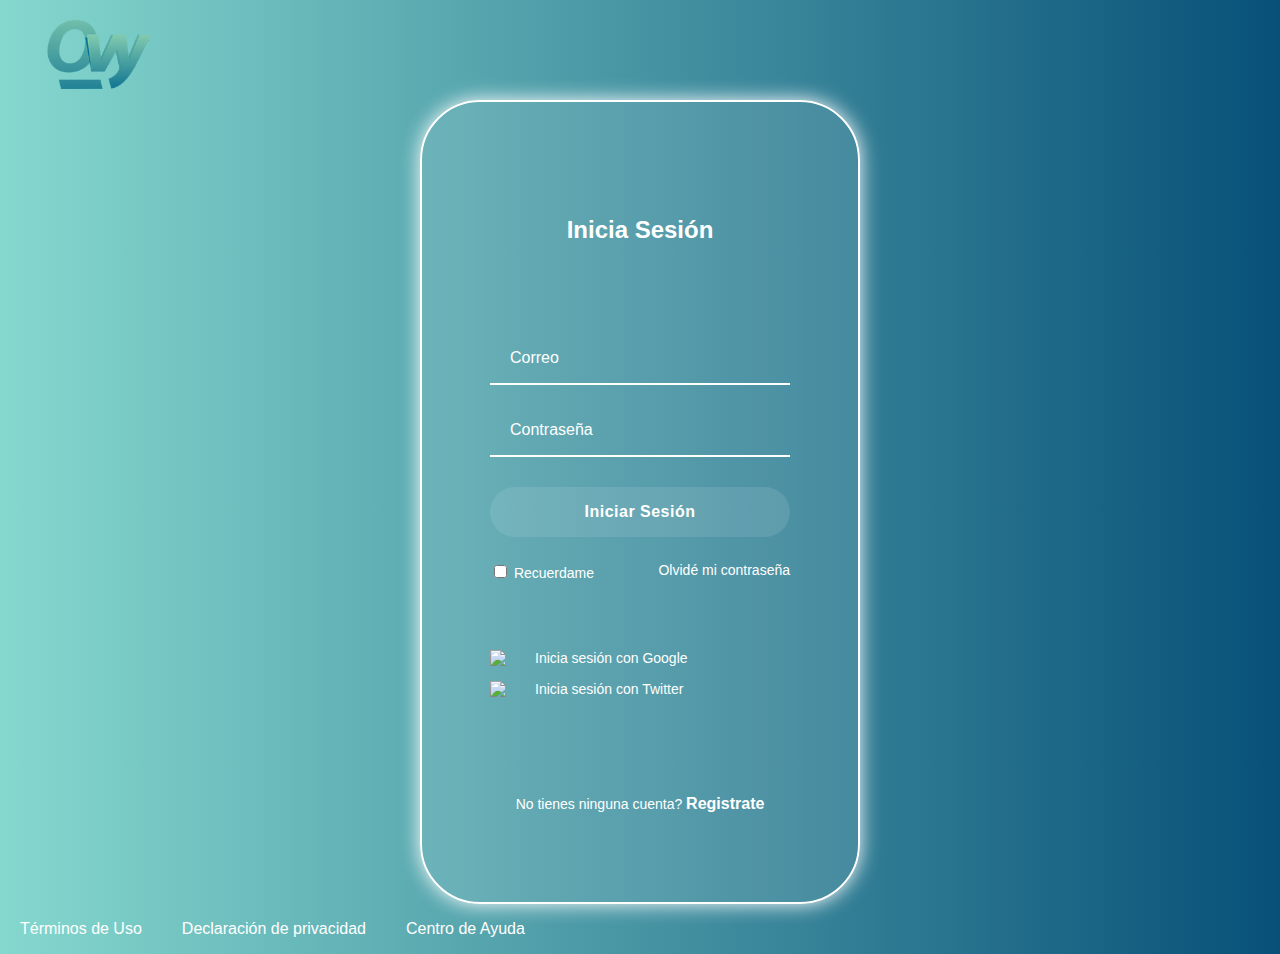
==== inicio_sesion/inicio_sesion.html @ 807104c1 "avance de proyecto" ====
<!DOCTYPE html>
<html lang="en">
<head>
    <meta charset="UTF-8">
    <meta http-equiv="X-UA-Compatible" content="IE=edge">
    <meta name="viewport" content="width=device-width, initial-scale=1.0">
    <title>Inicio Sesión</title>
   
    <link rel="stylesheet" href="style.css">
</head>
<body>
    <header class="header">
        <img class="header__img" src="../img/logo.png" alt="" />
      </header>

      <section class="login">
          <section class="login__container">
              <h2>Inicia Sesión</h2>
              <form class="login__container--form">
                  <input class="input" type="text" placeholder="Correo">
                  <input class="input" type="password" placeholder="Contraseña">
                  <button class="buttom">Iniciar Sesión</button>
                  <div class="login__container--remember-me">
                      <label>
                          <input type="checkbox" id="cbox1" value="checkbos"> Recuerdame
                      </label>
                      <a href="/">Olvidé mi contraseña</a>
                  </div>
              </form>
              <section class="login__container--social-media">
                  <div>
                    <img src="https://img.icons8.com/fluent/50/000000/google-logo.png"/>
                    Inicia sesión con Google
                  </div>
                  <div>
                    <img src="https://img.icons8.com/fluent/48/000000/twitter.png"/>
                    Inicia sesión con Twitter
                  </div>
              </section>
              <p class="login__container--register">
                  No tienes ninguna cuenta?
                  <a href="">Registrate</a>
              </p>
          </section>
      </section>
      <footer class="footer">
        <a href="/">Términos de Uso</a>
        <a href="/">Declaración de privacidad</a>
        <a href="/">Centro de Ayuda</a>
      </footer>
</body>
</html>
---- inicio_sesion/style.css ----
*{
    font-family: -apple-system, BlinkMacSystemFont, 'Segoe UI', Roboto, Oxygen, Ubuntu, Cantarell, 'Open Sans', 'Helvetica Neue', sans-serif;
}
body{
    margin: 0;
    background: #085078;  /* fallback for old browsers */
background: -webkit-linear-gradient(to right, #85D8CE, #085078);  /* Chrome 10-25, Safari 5.1-6 */
background: linear-gradient(to right, #85D8CE, #085078); /* W3C, IE 10+/ Edge, Firefox 16+, Chrome 26+, Opera 12+, Safari 7+ */

}
.header{
    width: 100%;
    height: 100px;
    
}
.header__img{
    width: 200px;
    margin-top: 20px;
}
.login{
    display: flex;
    align-items: center;
    justify-content: center;
    flex-direction: column;/* todos nuestros elementos se ubiquen de arriba a abaja */
    padding: 0px 30px;
    min-height: calc(100vh - 200px);
}
.login__container{
    background-color:rgba(255,255,255,0.1) ;
    border: 2px solid white;
    border-radius: 60px;
    color: white;
    padding: 60px 68px 40px;
    min-height: 700px;
    width: 300px;
    display: flex;
    justify-content: space-around;
    flex-direction: column;   
    text-align: center;
    box-shadow: 0 0 20px white;
}
.login__container--form{
    display: flex;
    flex-direction: column;
    
}
.login__container--form label{
 font-size: 14px;   
}
.login__container--remember-me{
    color: white;
    display: flex;
    justify-content: space-between;
    margin-top:15px ;
}
.login__container--remember-me a{
    color: white;
    font-size: 14px;
    text-decoration: none;
}

.login__container--remember-me a:hover{
    text-decoration: underline;
}
.login__container--social-media > div{
display: flex;
align-items: center;
font-size: 14px;
margin-bottom: 15px;
}
.login__container--social-media  img {
    width: 35px;
    margin-right: 10px;
}
.login__container--register{
    font-size: 14px;
}
.login__container--register a{
    font-size: 16px;
    color: white;
    font-weight: bold;
    text-decoration: none;
}
.login__container--register a:hover{
    text-decoration: underline;

}
.input{
    background-color:transparent ;
    border-top: 0px;
    border-left: 0px;
    border-right: 0px;
    border-bottom: 2px solid white;
  font-family: -apple-system, BlinkMacSystemFont, 'Segoe UI', Roboto, Oxygen, Ubuntu, Cantarell, 'Open Sans', 'Helvetica Neue', sans-serif;
    font-size: 16px;
    margin-bottom: 20px;
    padding: 0px 20px;
    outline: none;
    height: 50px;
}
::placeholder {
    color: white;
}
.buttom{
background-color:rgba(255, 255, 255, 0.1) ;
color: white;
height: 50px;
border:none;
border-radius: 25px;
cursor: pointer;
font-size: 16px;
font-weight: bold;
font-family: -apple-system, BlinkMacSystemFont, 'Segoe UI', Roboto, Oxygen, Ubuntu, Cantarell, 'Open Sans', 'Helvetica Neue', sans-serif;
letter-spacing: 0.5px;
margin: 10px 0px;
}
.buttom:hover{
    background-color:rgba(255, 255, 255, 0.5) ;
}
.footer{
    display: flex;
    align-items: center;
    height: 50px;
    width: 100%;
    
}
.footer a{
    color: white;
    text-decoration: none;
    font-size: 14;
    cursor: pointer;
    padding: 0px 20px;
}
.footer a:hover{
    text-decoration: underline;
}
.registro{
    display: flex;
    align-items: center;
    flex-direction: column;
    padding: 0px 10px;
    min-height: calc(100vh - 200px);
}
.registro__container{
    background-color:rgba(255, 255, 255, 0.1) ;
    width: 300px;
    border: 2px solid white;
    border-radius: 60px;
    padding: 60px 68px 40px;
    width: 300px;
    min-height: 700px;
    display: flex;
    flex-direction: column;
    justify-content: space-around;
    text-align: center;
    color: white;
    box-shadow: 0 0 20px white;
}

.registro__container--form{
    display: flex;
    justify-content: center;
    flex-direction: column;

}
.registro__container--social-media > div{
    display: flex;
    justify-content: left;
    align-items: center;
    padding-top: 20px;
}
.registro__container--social-media > div > img{
    margin-right: 3px;
    width: 40px;
}
.registro__container--login a{
    text-decoration: none;
    color: white;
    font-weight: 500;

}
@media only  screen and (max-width:600px){
    .login__container{
    border: none;
    padding: 0;
    box-shadow: none;
    background-color: transparent;
    }
    .footer{
        align-items: flex-start;
        flex-direction: column;
    }
    .footer a{
        padding-bottom: 10px;
    }
    .registro__container{
        border: none;
        padding: 0;
        box-shadow: none;
        background: transparent;
    }
}
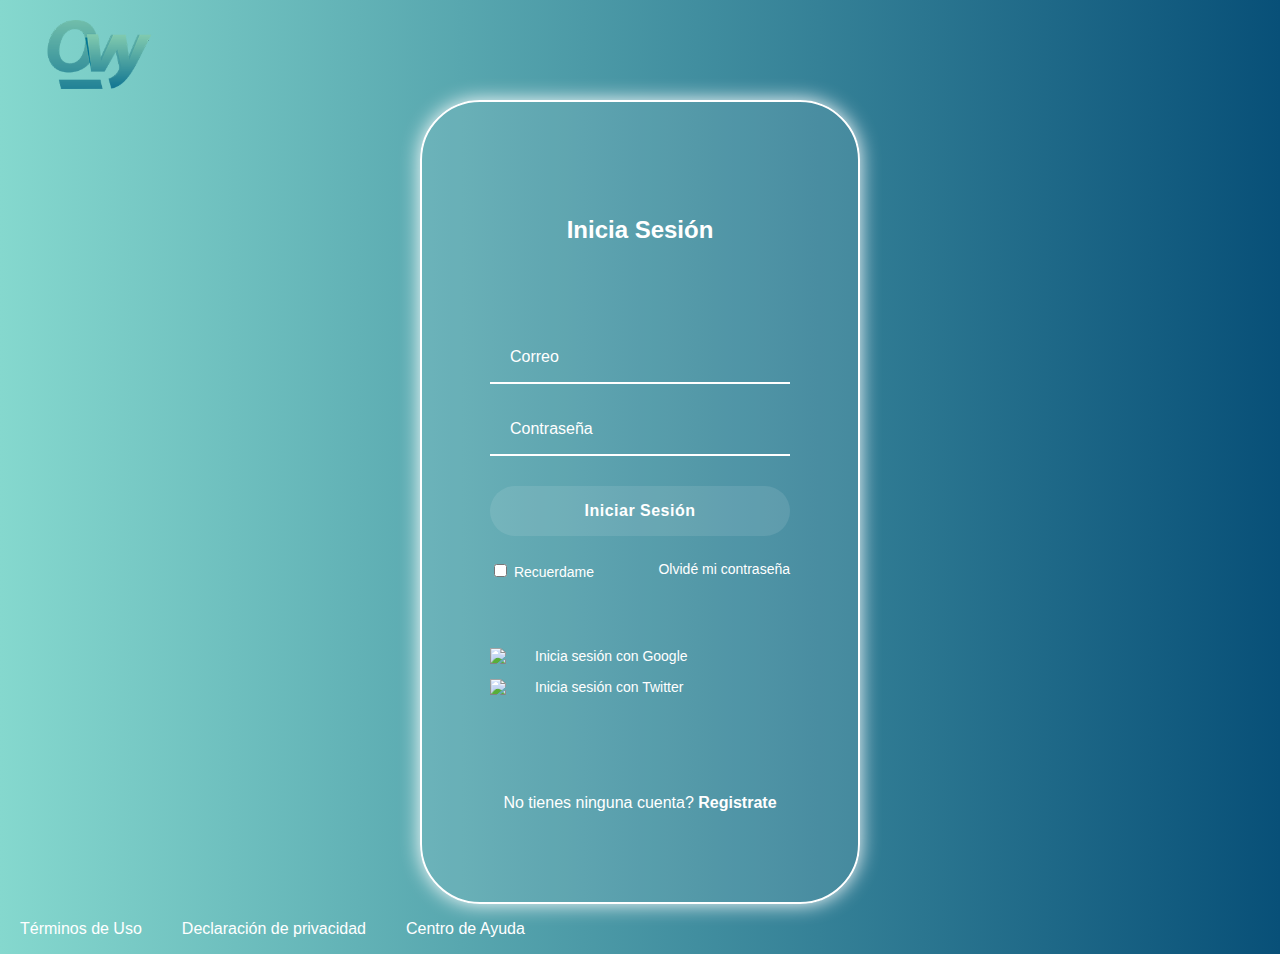
==== commit 1dc5e0f5: "Commit de proyecto flexbox" ====
--- a/inicio_sesion/inicio_sesion.html
+++ b/inicio_sesion/inicio_sesion.html
@@ -10,15 +10,15 @@
 </head>
 <body>
     <header class="header">
-        <img class="header__img" src="../img/logo.png" alt="" />
+        <img tabindex="0" class="header__img" src="../img/logo.png" alt="Logo Ovy" />
       </header>
 
       <section class="login">
           <section class="login__container">
-              <h2>Inicia Sesión</h2>
+              <h2 tabindex="0">Inicia Sesión</h2>
               <form class="login__container--form">
-                  <input class="input" type="text" placeholder="Correo">
-                  <input class="input" type="password" placeholder="Contraseña">
+                  <input aria-label="Correo" class="input" type="text" placeholder="Correo">
+                  <input aria-label="Contraseña" class="input" type="password" placeholder="Contraseña">
                   <button class="buttom">Iniciar Sesión</button>
                   <div class="login__container--remember-me">
                       <label>
--- a/inicio_sesion/style.css
+++ b/inicio_sesion/style.css
@@ -1,202 +1,234 @@
-*{
-    font-family: -apple-system, BlinkMacSystemFont, 'Segoe UI', Roboto, Oxygen, Ubuntu, Cantarell, 'Open Sans', 'Helvetica Neue', sans-serif;
-}
-body{
-    margin: 0;
-    background: #085078;  /* fallback for old browsers */
-background: -webkit-linear-gradient(to right, #85D8CE, #085078);  /* Chrome 10-25, Safari 5.1-6 */
-background: linear-gradient(to right, #85D8CE, #085078); /* W3C, IE 10+/ Edge, Firefox 16+, Chrome 26+, Opera 12+, Safari 7+ */
-
-}
-.header{
-    width: 100%;
-    height: 100px;
-    
-}
-.header__img{
-    width: 200px;
-    margin-top: 20px;
-}
-.login{
-    display: flex;
-    align-items: center;
-    justify-content: center;
-    flex-direction: column;/* todos nuestros elementos se ubiquen de arriba a abaja */
-    padding: 0px 30px;
-    min-height: calc(100vh - 200px);
-}
-.login__container{
-    background-color:rgba(255,255,255,0.1) ;
-    border: 2px solid white;
-    border-radius: 60px;
-    color: white;
-    padding: 60px 68px 40px;
-    min-height: 700px;
-    width: 300px;
-    display: flex;
-    justify-content: space-around;
-    flex-direction: column;   
-    text-align: center;
-    box-shadow: 0 0 20px white;
-}
-.login__container--form{
-    display: flex;
-    flex-direction: column;
-    
-}
-.login__container--form label{
- font-size: 14px;   
-}
-.login__container--remember-me{
-    color: white;
-    display: flex;
-    justify-content: space-between;
-    margin-top:15px ;
-}
-.login__container--remember-me a{
-    color: white;
-    font-size: 14px;
-    text-decoration: none;
-}
-
-.login__container--remember-me a:hover{
-    text-decoration: underline;
-}
-.login__container--social-media > div{
-display: flex;
-align-items: center;
-font-size: 14px;
-margin-bottom: 15px;
-}
-.login__container--social-media  img {
-    width: 35px;
-    margin-right: 10px;
-}
-.login__container--register{
-    font-size: 14px;
-}
-.login__container--register a{
-    font-size: 16px;
-    color: white;
-    font-weight: bold;
-    text-decoration: none;
-}
-.login__container--register a:hover{
-    text-decoration: underline;
-
-}
-.input{
-    background-color:transparent ;
-    border-top: 0px;
-    border-left: 0px;
-    border-right: 0px;
-    border-bottom: 2px solid white;
-  font-family: -apple-system, BlinkMacSystemFont, 'Segoe UI', Roboto, Oxygen, Ubuntu, Cantarell, 'Open Sans', 'Helvetica Neue', sans-serif;
-    font-size: 16px;
-    margin-bottom: 20px;
-    padding: 0px 20px;
-    outline: none;
-    height: 50px;
-}
+* {
+  font-family: -apple-system, BlinkMacSystemFont, "Segoe UI", Roboto, Oxygen, Ubuntu, Cantarell, "Open Sans", "Helvetica Neue", sans-serif;
+}
+
+body {
+  margin: 0;
+  background: #085078;
+  /* fallback for old browsers */
+  background: -webkit-linear-gradient(to right, #85D8CE, #085078);
+  /* Chrome 10-25, Safari 5.1-6 */
+  background: linear-gradient(to right, #85D8CE, #085078);
+  /* W3C, IE 10+/ Edge, Firefox 16+, Chrome 26+, Opera 12+, Safari 7+ */
+}
+
+.font, .input {
+  font-family: -apple-system, BlinkMacSystemFont, "Segoe UI", Roboto, Oxygen, Ubuntu, Cantarell, "Open Sans", "Helvetica Neue", sans-serif;
+}
+
+.header {
+  width: 100%;
+  height: 100px;
+}
+
+.header__img {
+  width: 200px;
+  margin-top: 20px;
+}
+
+.login {
+  display: flex;
+  align-items: center;
+  justify-content: center;
+  flex-direction: column;
+  /* todos nuestros elementos se ubiquen de arriba a abaja */
+  padding: 0px 30px;
+  min-height: calc(100vh - 200px);
+}
+
+.login__container {
+  background-color: rgba(255, 255, 255, 0.1);
+  border: 2px solid white;
+  border-radius: 60px;
+  color: white;
+  padding: 60px 68px 40px;
+  min-height: 700px;
+  width: 300px;
+  display: flex;
+  justify-content: space-around;
+  flex-direction: column;
+  text-align: center;
+  box-shadow: 0 0 20px white;
+}
+
+.login__container--form {
+  display: flex;
+  flex-direction: column;
+}
+
+.login__container--form label {
+  font-size: 14px;
+}
+
+.login__container--remember-me {
+  color: white;
+  display: flex;
+  justify-content: space-between;
+  margin-top: 15px;
+}
+
+.login__container--remember-me a {
+  color: white;
+  font-size: 14px;
+  text-decoration: none;
+}
+
+.login__container--remember-me a:hover {
+  text-decoration: underline;
+}
+
+.login__container--social-media > div {
+  display: flex;
+  align-items: center;
+  font-size: 14px;
+  margin-bottom: 15px;
+}
+
+.login__container--social-media img {
+  width: 35px;
+  margin-right: 10px;
+}
+
+.login__container--register {
+  font-size: 16px;
+}
+.login__container--register a {
+  font-size: 16px;
+  color: white;
+  font-weight: bold;
+  text-decoration: none;
+}
+
+.login__container--register a:hover {
+  text-decoration: underline;
+}
+
+.input {
+  background-color: transparent;
+  border-top: 0px;
+  border-left: 0px;
+  border-right: 0px;
+  border-bottom: 2px solid white;
+  font-size: 16px;
+  margin-bottom: 20px;
+  padding: 0px 20px;
+  outline: none;
+  height: 50px;
+}
+
 ::placeholder {
-    color: white;
-}
-.buttom{
-background-color:rgba(255, 255, 255, 0.1) ;
-color: white;
-height: 50px;
-border:none;
-border-radius: 25px;
-cursor: pointer;
-font-size: 16px;
-font-weight: bold;
-font-family: -apple-system, BlinkMacSystemFont, 'Segoe UI', Roboto, Oxygen, Ubuntu, Cantarell, 'Open Sans', 'Helvetica Neue', sans-serif;
-letter-spacing: 0.5px;
-margin: 10px 0px;
-}
-.buttom:hover{
-    background-color:rgba(255, 255, 255, 0.5) ;
-}
-.footer{
-    display: flex;
-    align-items: center;
-    height: 50px;
-    width: 100%;
-    
-}
-.footer a{
-    color: white;
-    text-decoration: none;
-    font-size: 14;
-    cursor: pointer;
-    padding: 0px 20px;
-}
-.footer a:hover{
-    text-decoration: underline;
-}
-.registro{
-    display: flex;
-    align-items: center;
-    flex-direction: column;
-    padding: 0px 10px;
-    min-height: calc(100vh - 200px);
-}
-.registro__container{
-    background-color:rgba(255, 255, 255, 0.1) ;
-    width: 300px;
-    border: 2px solid white;
-    border-radius: 60px;
-    padding: 60px 68px 40px;
-    width: 300px;
-    min-height: 700px;
-    display: flex;
-    flex-direction: column;
-    justify-content: space-around;
-    text-align: center;
-    color: white;
-    box-shadow: 0 0 20px white;
-}
-
-.registro__container--form{
-    display: flex;
-    justify-content: center;
-    flex-direction: column;
-
-}
-.registro__container--social-media > div{
-    display: flex;
-    justify-content: left;
-    align-items: center;
-    padding-top: 20px;
-}
-.registro__container--social-media > div > img{
-    margin-right: 3px;
-    width: 40px;
-}
-.registro__container--login a{
-    text-decoration: none;
-    color: white;
-    font-weight: 500;
-
-}
-@media only  screen and (max-width:600px){
-    .login__container{
+  color: white;
+}
+
+.buttom {
+  background-color: rgba(255, 255, 255, 0.1);
+  color: white;
+  height: 50px;
+  border: none;
+  border-radius: 25px;
+  cursor: pointer;
+  font-size: 16px;
+  font-weight: bold;
+  font-family: -apple-system, BlinkMacSystemFont, "Segoe UI", Roboto, Oxygen, Ubuntu, Cantarell, "Open Sans", "Helvetica Neue", sans-serif;
+  letter-spacing: 0.5px;
+  margin: 10px 0px;
+}
+
+.buttom:hover {
+  background-color: rgba(255, 255, 255, 0.5);
+}
+
+.footer {
+  display: flex;
+  align-items: center;
+  height: 50px;
+  width: 100%;
+}
+.footer a {
+  color: white;
+  text-decoration: none;
+  font-size: 14;
+  cursor: pointer;
+  padding: 0px 20px;
+}
+
+.footer a:hover {
+  text-decoration: underline;
+}
+
+.registro {
+  display: flex;
+  align-items: center;
+  flex-direction: column;
+  padding: 0px 10px;
+  min-height: calc(100vh - 200px);
+}
+
+.registro__container {
+  background-color: rgba(255, 255, 255, 0.1);
+  width: 300px;
+  border: 2px solid white;
+  border-radius: 60px;
+  padding: 60px 68px 40px;
+  width: 300px;
+  min-height: 700px;
+  display: flex;
+  flex-direction: column;
+  justify-content: space-around;
+  text-align: center;
+  color: white;
+  box-shadow: 0 0 20px white;
+}
+
+.registro__container--form {
+  display: flex;
+  justify-content: center;
+  flex-direction: column;
+}
+
+.registro__container--social-media > div {
+  display: flex;
+  justify-content: left;
+  align-items: center;
+  padding-top: 20px;
+}
+
+.registro__container--social-media > div > img {
+  margin-right: 3px;
+  width: 40px;
+}
+
+.registro__container--login a {
+  text-decoration: none;
+  color: white;
+  font-weight: 500;
+}
+
+@media only screen and (max-width: 600px) {
+  .login__container {
     border: none;
     padding: 0;
     box-shadow: none;
     background-color: transparent;
-    }
-    .footer{
-        align-items: flex-start;
-        flex-direction: column;
-    }
-    .footer a{
-        padding-bottom: 10px;
-    }
-    .registro__container{
-        border: none;
-        padding: 0;
-        box-shadow: none;
-        background: transparent;
-    }
-}
+  }
+
+  .footer {
+    align-items: flex-start;
+    flex-direction: column;
+  }
+
+  .footer a {
+    padding-bottom: 10px;
+  }
+
+  .registro__container {
+    border: none;
+    padding: 0;
+    box-shadow: none;
+    background: transparent;
+  }
+}
+/*# sourceMappingURL=style.scss.map */
+/*# sourceMappingURL=style.css.map */
+
+/*# sourceMappingURL=style.css.map */
